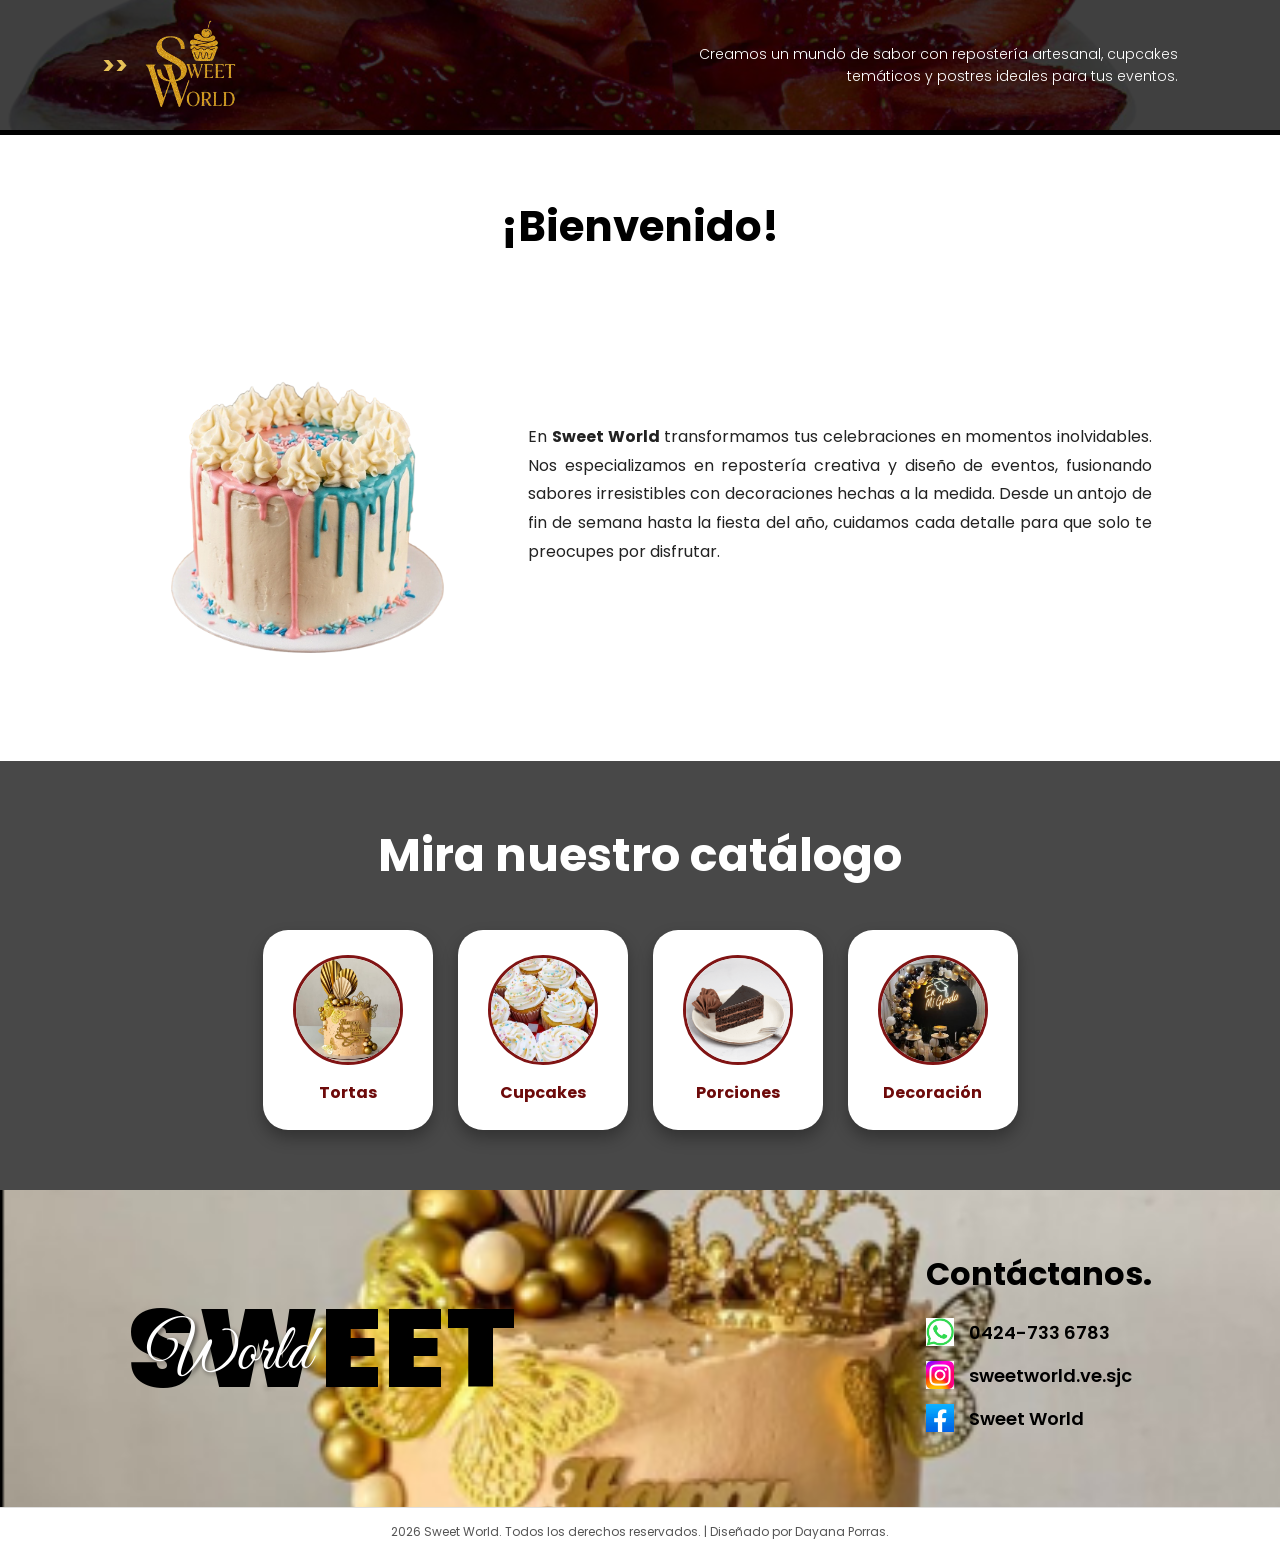
==== index.html @ 5c534c27 "Rename Sweet World.html to index.html" ====
<!DOCTYPE html>
<html lang="es">
<head>
    <meta charset="UTF-8">
    <meta name="viewport" content="width=device-width, initial-scale=1.0">
    <title>Sweet World</title>
    <link rel="stylesheet" href="style.css">
    <link rel="preconnect" href="https://fonts.googleapis.com">
    <link rel="preconnect" href="https://fonts.gstatic.com" crossorigin>
    <link href="https://fonts.googleapis.com/css2?family=Great+Vibes&family=Poppins:wght@300;400;600;700&display=swap" rel="stylesheet">
</head>
<body>

    <header class="main-header">
        <div class="header-overlay">
            <div class="logo-container">
                <span class="arrows">&gt;&gt;</span>
                <img src="imagenes/1.png" alt="Sweet World Logo" class="logo-img">
            </div>
            <div class="header-text">
                <p>Creamos un mundo de sabor con repostería artesanal, cupcakes temáticos y postres ideales para tus eventos.</p>
            </div>
        </div>
    </header>

    <section class="welcome-section">
        <h1 class="welcome-title">¡Bienvenido!</h1>
        <div class="welcome-content">
            <div class="welcome-image-container">
                <img src="imagenes/2.png" alt="Pastel de bienvenida" class="welcome-cake">
            </div>
            <div class="welcome-text">
                <p>En <strong>Sweet World</strong> transformamos tus celebraciones en momentos inolvidables. Nos especializamos en repostería creativa y diseño de eventos, fusionando sabores irresistibles con decoraciones hechas a la medida. Desde un antojo de fin de semana hasta la fiesta del año, cuidamos cada detalle para que solo te preocupes por disfrutar.</p>
            </div>
        </div>
    </section>

    <section class="catalog-section">
        <h2 class="catalog-title">Mira nuestro catálogo</h2>
        <div class="catalog-grid">
            <div class="catalog-card">
                <div class="circle-frame">
                    <img src="imagenes/3.png" alt="Tortas">
                </div>
                <h3>Tortas</h3>
            </div>
            <div class="catalog-card">
                <div class="circle-frame">
                    <img src="imagenes/4.png" alt="Cupcakes">
                </div>
                <h3>Cupcakes</h3>
            </div>
            <div class="catalog-card">
                <div class="circle-frame">
                    <img src="imagenes/5.png" alt="Porciones">
                </div>
                <h3>Porciones</h3>
            </div>
            <div class="catalog-card">
                <div class="circle-frame">
                    <img src="imagenes/6.png" alt="Decoración">
                </div>
                <h3>Decoración</h3>
            </div>
        </div>
    </section>

    <section class="contact-section">
        <div class="contact-container">
            <div class="brand-huge-title">
                <span class="bg-text">SWEET</span>
                <span class="fg-text">World</span>
            </div>
            <div class="contact-info">
                <h2>Contáctanos.</h2>
                <ul>
                    <li><img src="imagenes/7.png" alt="WhatsApp" class="icon"> 0424-733 6783</li>
                    <li><img src="imagenes/8.png" alt="Instagram" class="icon"> sweetworld.ve.sjc</li>
                    <li><img src="imagenes/9.png" alt="Facebook" class="icon"> Sweet World</li>
                </ul>
            </div>
        </div>
    </section>

    <footer class="footer-credits">
        <p>2026 Sweet World. Todos los derechos reservados. | Diseñado por Dayana Porras.</p>
    </footer>

</body>
</html>
---- style.css ----
/* --- ESTILOS GENERALES Y RESET --- */
* {
    margin: 0;
    padding: 0;
    box-sizing: border-box;
}

body {
    font-family: 'Poppins', sans-serif;
    background-color: #ffffff;
    color: #333333;
    overflow-x: hidden;
}

/* --- 1. HEADER / BANNER SUPERIOR --- */
.main-header {
    background-image: url('imagenes/10.png'); /* Fondo de fresas difuminado u oscuro */
    background-size: cover;
    background-position: center;
    border-bottom: 5px solid #000000;
}

.header-overlay {
    background-color: rgba(0, 0, 0, 0.75); /* Fondo oscuro semitransparente */
    display: flex;
    justify-content: space-between;
    align-items: center;
    padding: 20px 8%;
    flex-wrap: wrap;
}

.logo-container {
    display: flex;
    align-items: center;
    gap: 15px;
}

.arrows {
    color: #e5c158; /* Dorado */
    font-size: 24px;
    font-weight: bold;
}

.logo-img {
    height: 90px;
    object-fit: contain;
}

.header-text {
    max-width: 500px;
    color: #ffffff;
    font-size: 14px;
    font-weight: 300;
    text-align: right;
    line-height: 1.6;
}

/* --- 2. BIENVENIDA --- */
.welcome-section {
    padding: 60px 10%;
    background-color: #ffffff;
}

.welcome-title {
    font-size: 42px;
    font-weight: 700;
    text-align: center;
    margin-bottom: 30px;
    color: #000000;
}

.welcome-content {
    display: flex;
    align-items: center;
    justify-content: center;
    gap: 50px;
    flex-wrap: wrap;
}

.welcome-image-container {
    flex: 1;
    max-width: 350px;
    display: flex;
    justify-content: center;
}

.welcome-cake {
    width: 100%;
    height: auto;
    object-fit: contain;
}

.welcome-text {
    flex: 1;
    min-width: 300px;
    font-size: 16px;
    line-height: 1.8;
    color: #222222;
    text-align: justify;
}

/* --- 3. CATÁLOGO --- */
.catalog-section {
    background-image: url('imagenes/11.png'); /* Fondo oscuro con pastel detrás */
    background-size: cover;
    background-position: center;
    background-attachment: fixed;
    position: relative;
    padding: 60px 5%;
    text-align: center;
}

/* Capa oscura interna para replicar el efecto de la maqueta */
.catalog-section::before {
    content: '';
    position: absolute;
    top: 0; left: 0; right: 0; bottom: 0;
    background: rgba(40, 40, 40, 0.85);
    z-index: 1;
}

.catalog-title {
    position: relative;
    z-index: 2;
    color: #ffffff;
    font-size: 46px;
    font-weight: 700;
    margin-bottom: 40px;
}

.catalog-grid {
    position: relative;
    z-index: 2;
    display: flex;
    justify-content: center;
    gap: 25px;
    flex-wrap: wrap;
}

.catalog-card {
    background-color: #ffffff;
    border-radius: 25px;
    padding: 25px 20px;
    width: 170px;
    display: flex;
    flex-direction: column;
    align-items: center;
    box-shadow: 0 8px 16px rgba(0,0,0,0.3);
}

.circle-frame {
    width: 110px;
    height: 110px;
    border-radius: 50%;
    overflow: hidden;
    border: 3px solid #801414; /* Borde rojizo/marrón oscuro de las fotos */
    margin-bottom: 15px;
}

.circle-frame img {
    width: 100%;
    height: 100%;
    object-fit: cover;
}

.catalog-card h3 {
    color: #6d0a0a; /* Color de las letras del catálogo */
    font-size: 16px;
    font-weight: 700;
}

/* --- 4. CONTACTO / SECCIÓN INFERIOR --- */
.contact-section {
    background-image: url('imagenes/12.png'); /* Fondo de bizcocho/pastel texturizado claro */
    background-size: cover;
    background-position: center;
    padding: 60px 10%;
}

.contact-container {
    display: flex;
    justify-content: space-between;
    align-items: center;
    flex-wrap: wrap;
    gap: 40px;
}

/* Efecto de texto SWEET World superpuesto */
.brand-huge-title {
    position: relative;
    font-family: 'Poppins', sans-serif;
}

.bg-text {
    font-size: 110px;
    font-weight: 900;
    color: #000000;
    letter-spacing: 2px;
    line-height: 1;
}

.fg-text {
    font-family: 'Great Vibes', cursive;
    position: absolute;
    left: 20px;
    bottom: 10px;
    font-size: 65px;
    color: #ffffff;
    text-shadow: 2px 2px 4px rgba(0,0,0,0.6);
}

.contact-info {
    color: #000000;
}

.contact-info h2 {
    font-size: 32px;
    font-weight: 700;
    margin-bottom: 20px;
}

.contact-info ul {
    list-style: none;
}

.contact-info li {
    display: flex;
    align-items: center;
    gap: 15px;
    font-size: 18px;
    font-weight: 600;
    margin-bottom: 15px;
}

.icon {
    width: 28px;
    height: 28px;
    object-fit: contain;
}

/* --- 5. CRÉDITOS --- */
.footer-credits {
    background-color: #ffffff;
    text-align: center;
    padding: 15px 10px;
    border-top: 1px solid #e0e0e0;
}

.footer-credits p {
    font-size: 12px;
    color: #555555;
}

/* --- RESPONSIVE / ADAPTACIÓN A MÓVILES --- */
@media (max-width: 768px) {
    .header-overlay {
        flex-direction: column;
        text-align: center;
        gap: 15px;
    }
    .header-text {
        text-align: center;
    }
    .welcome-content {
        flex-direction: column;
    }
    .contact-container {
        flex-direction: column;
        text-align: center;
    }
    .fg-text {
        left: 50%;
        transform: translateX(-50%);
    }
    .contact-info ul li {
        justify-content: center;
    }
}
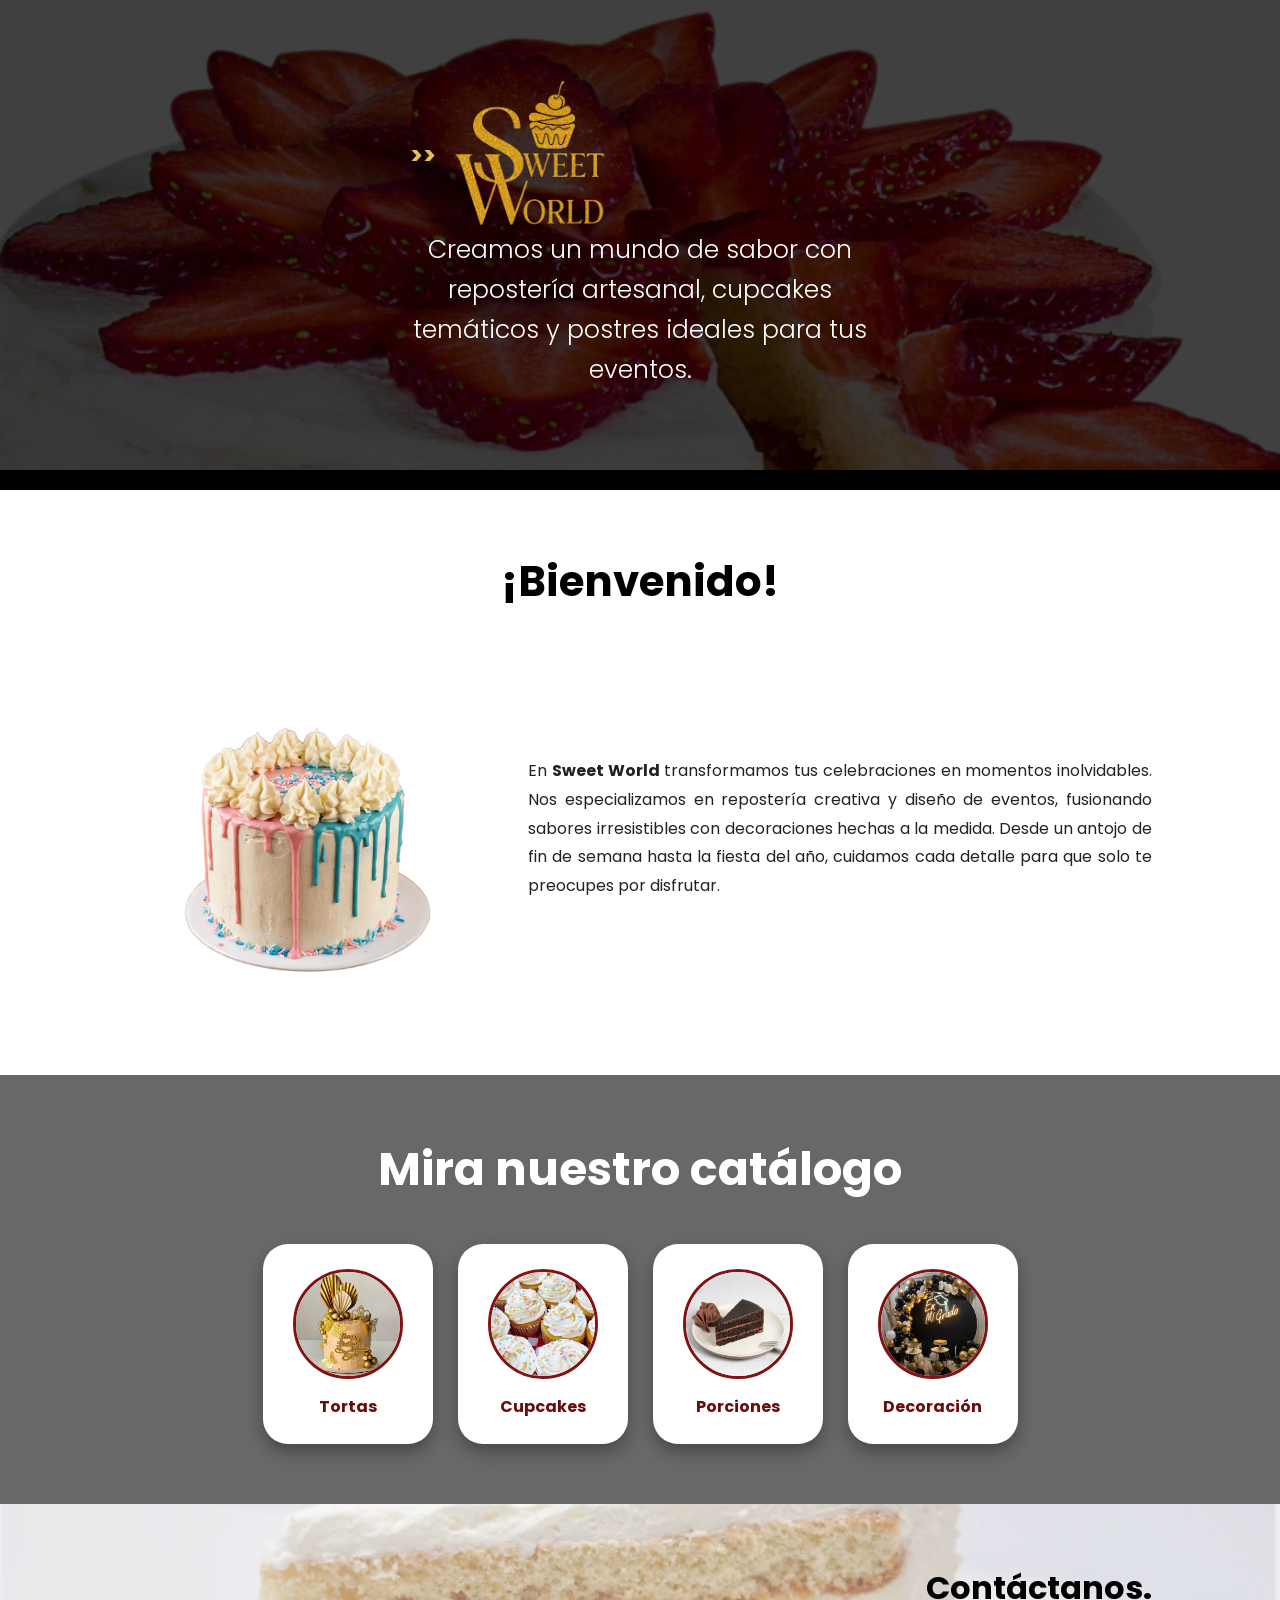
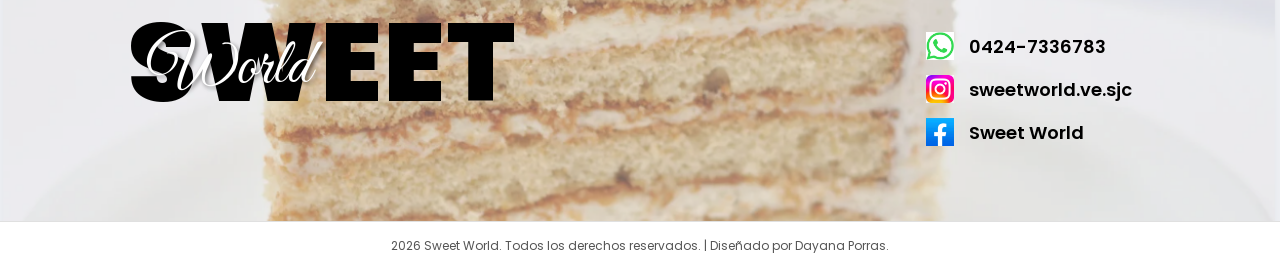
==== commit 03dab9b0: "Update index.html" ====
--- a/index.html
+++ b/index.html
@@ -74,7 +74,7 @@
             <div class="contact-info">
                 <h2>Contáctanos.</h2>
                 <ul>
-                    <li><img src="imagenes/7.png" alt="WhatsApp" class="icon"> 0424-733 6783</li>
+                    <li><img src="imagenes/7.png" alt="WhatsApp" class="icon"> 0424-7336783</li>
                     <li><img src="imagenes/8.png" alt="Instagram" class="icon"> sweetworld.ve.sjc</li>
                     <li><img src="imagenes/9.png" alt="Facebook" class="icon"> Sweet World</li>
                 </ul>
--- a/style.css
+++ b/style.css
@@ -17,7 +17,7 @@
     background-image: url('imagenes/10.png'); /* Fondo de fresas difuminado u oscuro */
     background-size: cover;
     background-position: center;
-    border-bottom: 5px solid #000000;
+    border-bottom: 20px solid #000000;
 }
 
 .header-overlay {
@@ -25,7 +25,7 @@
     display: flex;
     justify-content: space-between;
     align-items: center;
-    padding: 20px 8%;
+    padding: 80px 32%;
     flex-wrap: wrap;
 }
 
@@ -42,16 +42,16 @@
 }
 
 .logo-img {
-    height: 90px;
+    height: 150px;
     object-fit: contain;
 }
 
 .header-text {
-    max-width: 500px;
+    max-width: 700px;
     color: #ffffff;
-    font-size: 14px;
+    font-size: 25px;
     font-weight: 300;
-    text-align: right;
+    text-align: center;
     line-height: 1.6;
 }
 
@@ -85,7 +85,7 @@
 }
 
 .welcome-cake {
-    width: 100%;
+    width: 90%;
     height: auto;
     object-fit: contain;
 }
@@ -101,7 +101,7 @@
 
 /* --- 3. CATÁLOGO --- */
 .catalog-section {
-    background-image: url('imagenes/11.png'); /* Fondo oscuro con pastel detrás */
+    background-image: url('imagenes/11.jpeg'); /* Fondo oscuro con pastel detrás */
     background-size: cover;
     background-position: center;
     background-attachment: fixed;
@@ -115,7 +115,7 @@
     content: '';
     position: absolute;
     top: 0; left: 0; right: 0; bottom: 0;
-    background: rgba(40, 40, 40, 0.85);
+    background: rgba(40, 40, 40, 0.70);
     z-index: 1;
 }
 
@@ -275,4 +275,4 @@
     .contact-info ul li {
         justify-content: center;
     }
-}+}
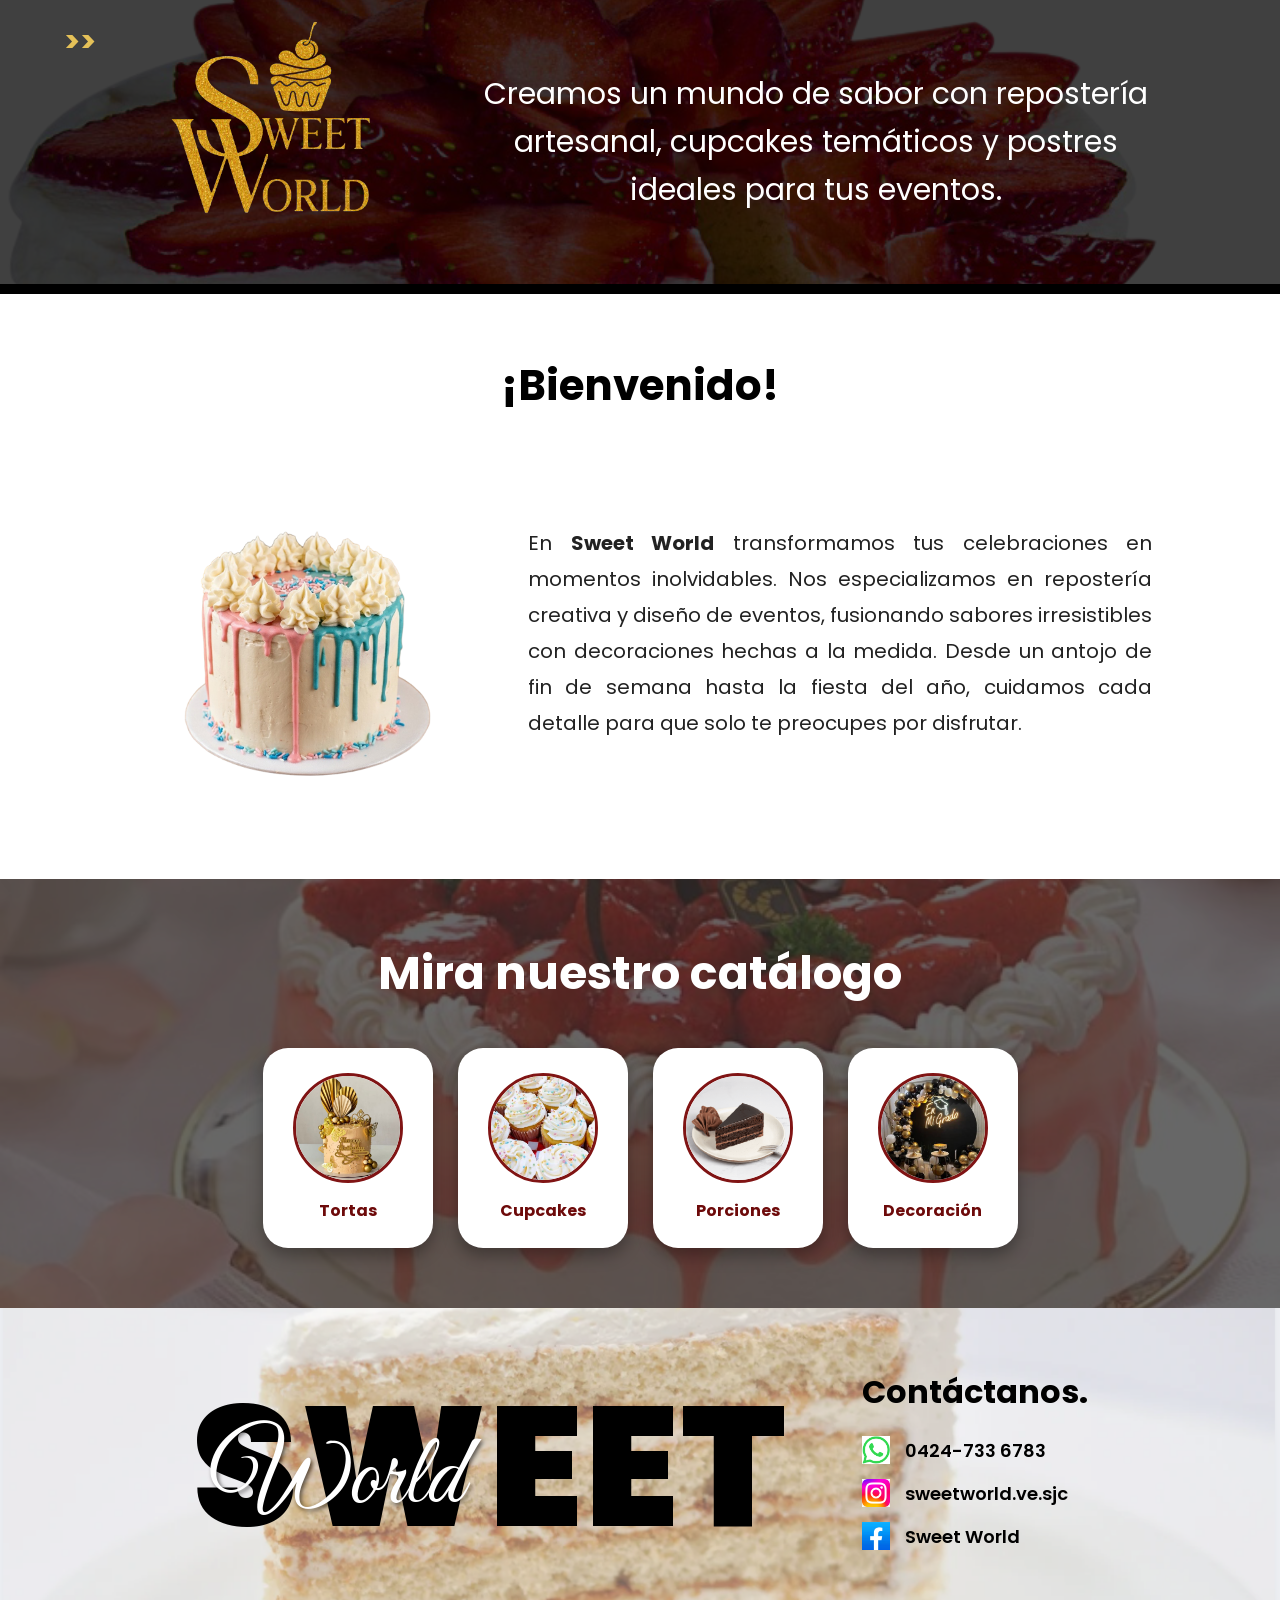
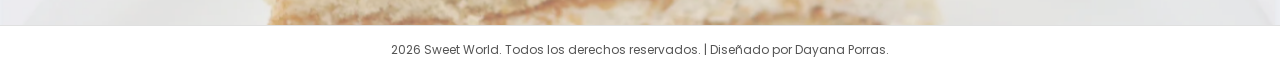
==== commit cd3cd6f9: "Update index.html" ====
--- a/index.html
+++ b/index.html
@@ -74,7 +74,7 @@
             <div class="contact-info">
                 <h2>Contáctanos.</h2>
                 <ul>
-                    <li><img src="imagenes/7.png" alt="WhatsApp" class="icon"> 0424-7336783</li>
+                    <li><img src="imagenes/7.png" alt="WhatsApp" class="icon"> 0424-733 6783</li>
                     <li><img src="imagenes/8.png" alt="Instagram" class="icon"> sweetworld.ve.sjc</li>
                     <li><img src="imagenes/9.png" alt="Facebook" class="icon"> Sweet World</li>
                 </ul>
--- a/style.css
+++ b/style.css
@@ -17,42 +17,42 @@
     background-image: url('imagenes/10.png'); /* Fondo de fresas difuminado u oscuro */
     background-size: cover;
     background-position: center;
-    border-bottom: 20px solid #000000;
+    border-bottom: 10px solid #000000;
 }
 
 .header-overlay {
     background-color: rgba(0, 0, 0, 0.75); /* Fondo oscuro semitransparente */
     display: flex;
     justify-content: space-between;
-    align-items: center;
-    padding: 80px 32%;
+    align-items: left;
+    padding: 20px 5%;
     flex-wrap: wrap;
 }
 
 .logo-container {
     display: flex;
-    align-items: center;
-    gap: 15px;
+    align-items: left;
+    gap: 70px;
 }
 
 .arrows {
     color: #e5c158; /* Dorado */
-    font-size: 24px;
+    font-size: 30px;
     font-weight: bold;
 }
 
 .logo-img {
-    height: 150px;
+    height: 200px;
     object-fit: contain;
 }
-
 .header-text {
-    max-width: 700px;
+    max-width: 800px;
     color: #ffffff;
-    font-size: 25px;
-    font-weight: 300;
+    font-size: 30px;
+    font-weight: 400;
     text-align: center;
     line-height: 1.6;
+    padding: 50px;
 }
 
 /* --- 2. BIENVENIDA --- */
@@ -93,7 +93,7 @@
 .welcome-text {
     flex: 1;
     min-width: 300px;
-    font-size: 16px;
+    font-size: 20px;
     line-height: 1.8;
     color: #222222;
     text-align: justify;
@@ -104,7 +104,6 @@
     background-image: url('imagenes/11.jpeg'); /* Fondo oscuro con pastel detrás */
     background-size: cover;
     background-position: center;
-    background-attachment: fixed;
     position: relative;
     padding: 60px 5%;
     text-align: center;
@@ -174,7 +173,7 @@
     background-image: url('imagenes/12.png'); /* Fondo de bizcocho/pastel texturizado claro */
     background-size: cover;
     background-position: center;
-    padding: 60px 10%;
+    padding: 60px 15%;
 }
 
 .contact-container {
@@ -192,7 +191,7 @@
 }
 
 .bg-text {
-    font-size: 110px;
+    font-size: 170px;
     font-weight: 900;
     color: #000000;
     letter-spacing: 2px;
@@ -204,7 +203,7 @@
     position: absolute;
     left: 20px;
     bottom: 10px;
-    font-size: 65px;
+    font-size: 100px;
     color: #ffffff;
     text-shadow: 2px 2px 4px rgba(0,0,0,0.6);
 }
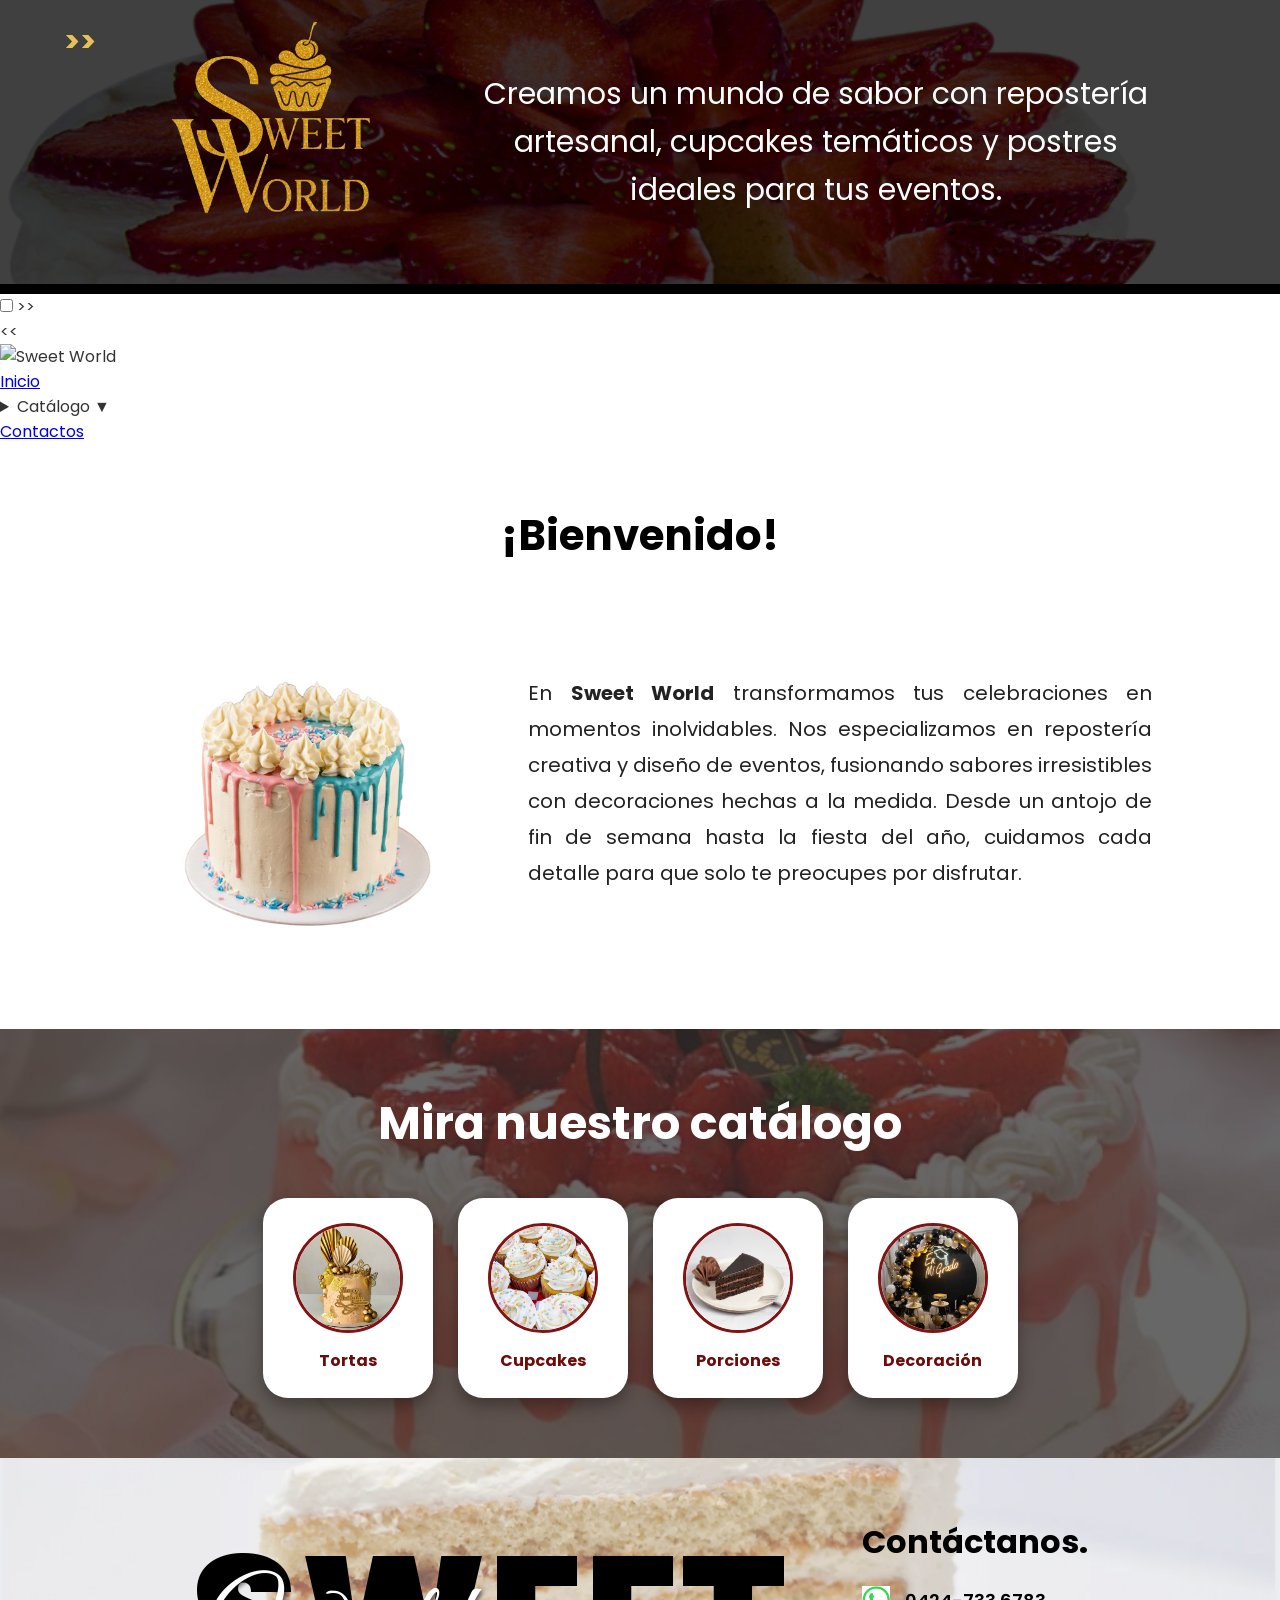
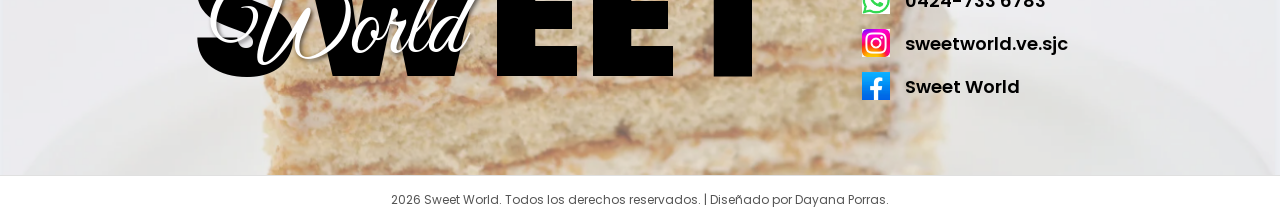
==== commit 704c8924: "Add sidebar navigation with toggle functionality" ====
--- a/index.html
+++ b/index.html
@@ -23,6 +23,46 @@
         </div>
     </header>
 
+    <!-- Checkbox oculto que controlará abrir/cerrar el menú -->
+    <input type="checkbox" id="menu-toggle" class="menu-checkbox">
+
+<!-- Botón para abrir (>>), ahora es un label conectado al checkbox -->
+    <label for="menu-toggle" class="sidebar-toggle-btn">&gt;&gt;</label>
+
+<!-- Fondo oscuro que aparece detrás del menú -->
+    <label for="menu-toggle" class="sidebar-overlay"></label>
+
+<!-- BARRA LATERAL -->
+    <aside class="sidebar">
+    <!-- Botón para cerrar (<<), también conectado al checkbox -->
+        <label for="menu-toggle" class="sidebar-close-btn">&lt;&lt;</label>
+    
+        <div class="sidebar-logo">
+            <img src="logo-sweet-world.png" alt="Sweet World"> <!-- Reemplaza por tu logo -->
+        </div>
+
+        <nav class="sidebar-menu">
+            <ul>
+                <li><a href="#inicio" class="menu-item">Inicio</a></li>
+            
+            <!-- Opción Catálogo usando <details> para desplegar sin JS -->
+                <li>
+                    <details class="menu-desplegable">
+                        <summary class="menu-item">Catálogo <span class="arrow-down">▼</span></summary>
+                        <ul class="submenu">
+                            <li><a href="#tortas">Tortas</a></li>
+                            <li><a href="#cupcakes">Cupcakes</a></li>
+                            <li><a href="#porciones">Porciones</a></li>
+                            <li><a href="#decoracion">Decoración</a></li>
+                        </ul>
+                    </details>
+                </li>
+            
+                <li><a href="#contacto" class="menu-item">Contactos</a></li>
+            </ul>
+        </nav>
+    </aside>
+    
     <section class="welcome-section">
         <h1 class="welcome-title">¡Bienvenido!</h1>
         <div class="welcome-content">
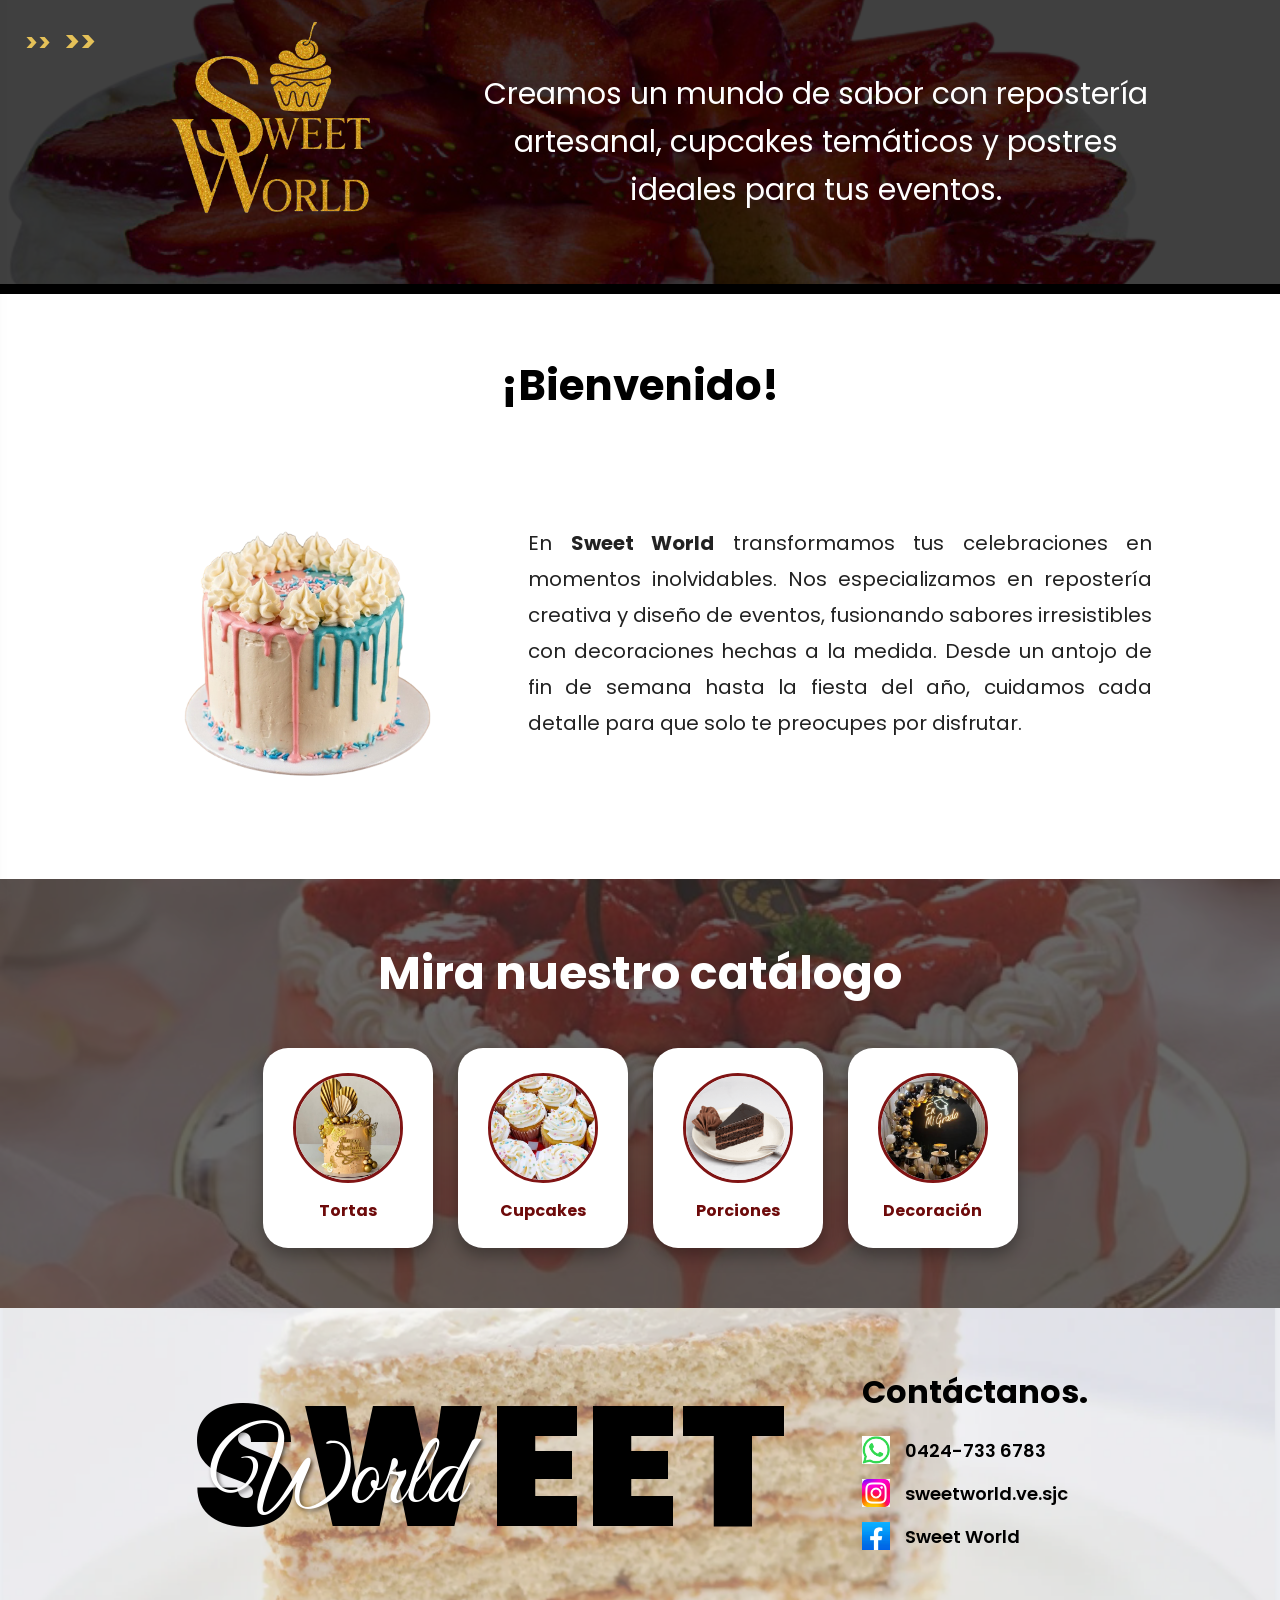
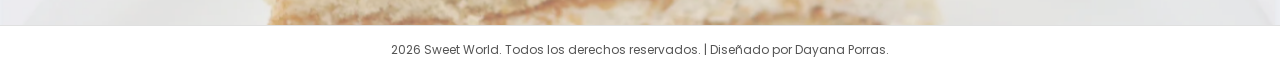
==== commit 1c2d7642: "Update logo image source in index.html" ====
--- a/index.html
+++ b/index.html
@@ -38,7 +38,7 @@
         <label for="menu-toggle" class="sidebar-close-btn">&lt;&lt;</label>
     
         <div class="sidebar-logo">
-            <img src="logo-sweet-world.png" alt="Sweet World"> <!-- Reemplaza por tu logo -->
+            <img src="imagenes/1.png" alt="Sweet World"> <!-- Reemplaza por tu logo -->
         </div>
 
         <nav class="sidebar-menu">
--- a/style.css
+++ b/style.css
@@ -53,6 +53,158 @@
     text-align: center;
     line-height: 1.6;
     padding: 50px;
+}
+
+/* --- CHECKBOX OCULTO (El cerebro del truco) --- */
+.menu-checkbox {
+    display: none;
+}
+
+/* --- BOTONES DE CONTROL --- */
+.sidebar-toggle-btn, .sidebar-close-btn {
+    color: #e5c158; /* Dorado */
+    font-size: 24px;
+    font-weight: bold;
+    cursor: pointer;
+    padding: 10px;
+    z-index: 999;
+    user-select: none;
+}
+
+.sidebar-toggle-btn {
+    position: fixed;
+    top: 15px;
+    left: 15px;
+}
+
+.sidebar-close-btn {
+    display: block;
+    text-align: right;
+    margin: 10px 15px 0 0;
+}
+
+/* --- OVERLAY DE FONDO --- */
+.sidebar-overlay {
+    position: fixed;
+    top: 0;
+    left: 0;
+    width: 100vw;
+    height: 100vh;
+    background: rgba(0, 0, 0, 0.5);
+    z-index: 998;
+    opacity: 0;
+    visibility: hidden;
+    transition: opacity 0.3s ease;
+    cursor: pointer; /* Para que sepan que pueden hacer clic para cerrar */
+}
+
+/* --- BARRA LATERAL --- */
+.sidebar {
+    position: fixed;
+    top: 0;
+    left: -300px; /* Escondido a la izquierda */
+    width: 280px;
+    height: 100%;
+    background-color: #000000;
+    box-shadow: 5px 0 15px rgba(0, 0, 0, 0.5);
+    z-index: 1000;
+    display: flex;
+    flex-direction: column;
+    transition: left 0.4s cubic-bezier(0.77,0.2,0.05,1);
+    overflow-y: auto;
+}
+
+/* --- LA MAGIA: Cuando el checkbox está marcado --- */
+.menu-checkbox:checked ~ .sidebar {
+    left: 0; /* Muestra el menú */
+}
+
+.menu-checkbox:checked ~ .sidebar-overlay {
+    opacity: 1; /* Muestra el fondo oscuro */
+    visibility: visible;
+}
+
+/* --- LOGO Y MENÚ PRINCIPAL --- */
+.sidebar-logo {
+    text-align: center;
+    padding: 20px 0;
+}
+
+.sidebar-logo img {
+    max-width: 140px;
+}
+
+.sidebar-menu ul {
+    list-style: none;
+    padding: 0;
+    margin: 0;
+}
+
+.menu-item {
+    display: block;
+    color: #ffffff;
+    text-decoration: none;
+    font-size: 20px;
+    font-weight: 700;
+    text-align: center;
+    padding: 15px 20px;
+    border: 2px solid #ffffff;
+    margin: 10px 20px;
+    border-radius: 4px;
+    transition: all 0.3s ease;
+    background: rgba(255, 255, 255, 0.05);
+    cursor: pointer;
+}
+
+.menu-item:hover {
+    background-color: #e5c158;
+    color: #000000;
+    border-color: #e5c158;
+}
+
+/* --- SUBMENÚ DESPLEGABLE (Usando <details>) --- */
+/* Quitamos la flecha por defecto que trae HTML5 */
+details.menu-desplegable summary {
+    list-style: none;
+}
+details.menu-desplegable summary::-webkit-details-marker {
+    display: none; 
+}
+
+.submenu {
+    background-color: #111111;
+    margin: 0 20px;
+    border-radius: 0 0 4px 4px;
+    border: 1px solid rgba(255, 255, 255, 0.2);
+    border-top: none;
+    padding: 10px 0;
+}
+
+.submenu li a {
+    display: block;
+    color: #cccccc;
+    text-decoration: none;
+    padding: 10px 20px;
+    font-size: 16px;
+    text-align: left;
+    transition: color 0.2s, padding-left 0.2s;
+}
+
+.submenu li a:hover {
+    color: #e5c158;
+    padding-left: 25px;
+}
+
+/* Animación de la flechita al abrir */
+.arrow-down {
+    font-size: 12px;
+    float: right;
+    margin-top: 5px;
+    transition: transform 0.3s;
+}
+
+details[open] .arrow-down {
+    transform: rotate(180deg);
 }
 
 /* --- 2. BIENVENIDA --- */
